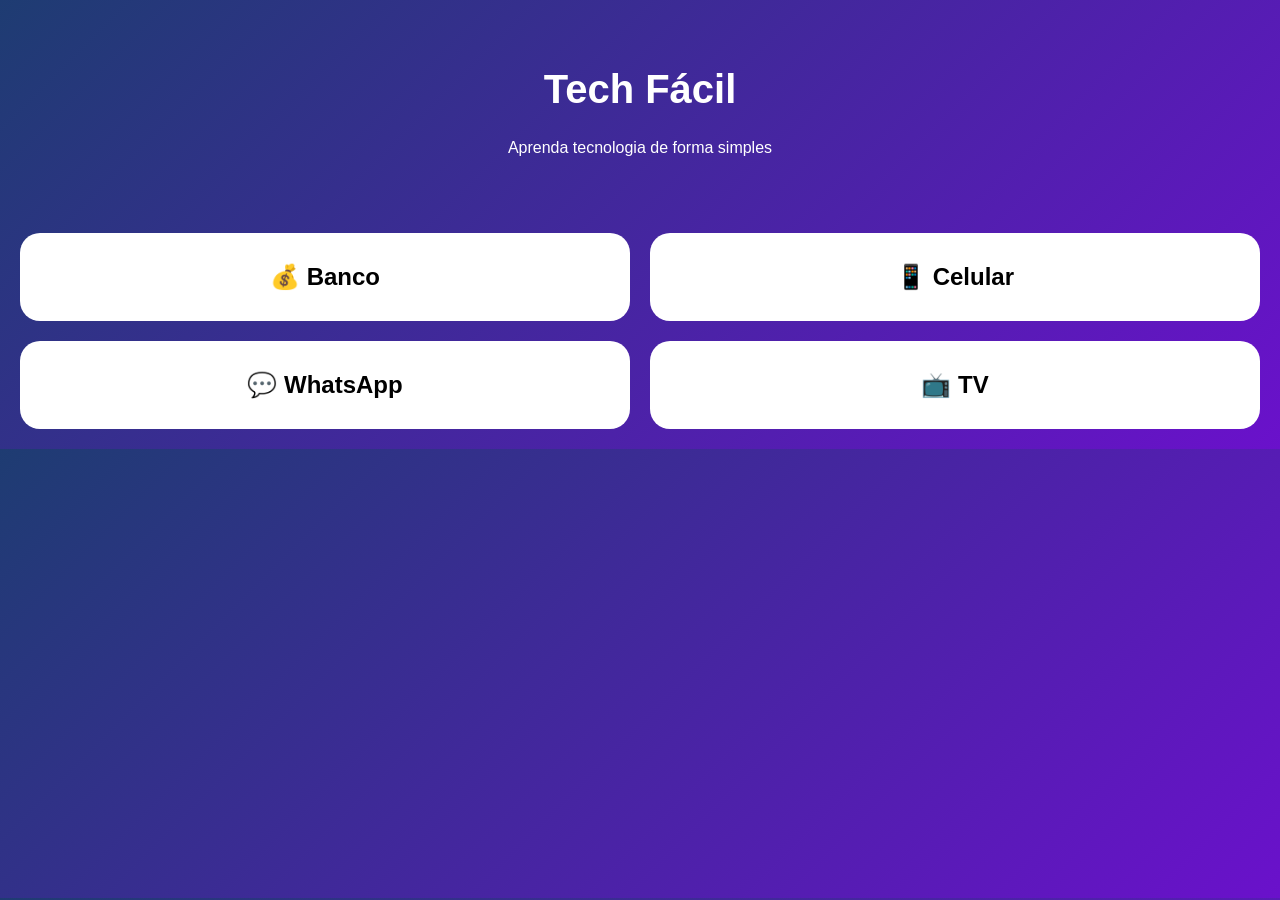
==== index.html @ 009b55b7 "parte do banco feita" ====
<!DOCTYPE html>
<html lang="pt-br">
<head>
    <meta charset="UTF-8">
    <meta name="viewport" content="width=device-width, initial-scale=1.0">
    <title>TechFacil</title>
    <link rel="stylesheet" href="style.css">
</head>
<body>
    <header>
    <h1>Tech Fácil</h1>
    <p>Aprenda tecnologia de forma simples</p>
  </header>

  <main class="menu">
    <a href="./banco/banco.html" class="card">💰 Banco</a>
    <a href="./celular/celular.html" class="card">📱 Celular</a>
    <a href="./aplicativos/app.html" class="card">💬 WhatsApp</a>
    <a href="./tv/tv.html" class="card">📺 TV</a>
  </main>

</body>
</html>
---- style.css ----
body {
  margin: 0;
  font-family: Arial, sans-serif;
  background: linear-gradient(135deg, #1e3c72, #6a11cb);
  color: white;
  text-align: center;
}

header {
  padding: 40px 20px;
}

h1 {
  font-size: 2.5rem;
}

.menu {
  display: grid;
  grid-template-columns: 1fr 1fr;
  gap: 20px;
  padding: 20px;
}

.card {
  background: white;
  color: black;
  padding: 30px;
  border-radius: 20px;
  text-decoration: none;
  font-size: 1.5rem;
  font-weight: bold;
  transition: 0.3s;
}

.card:hover {
  transform: scale(1.05);
}
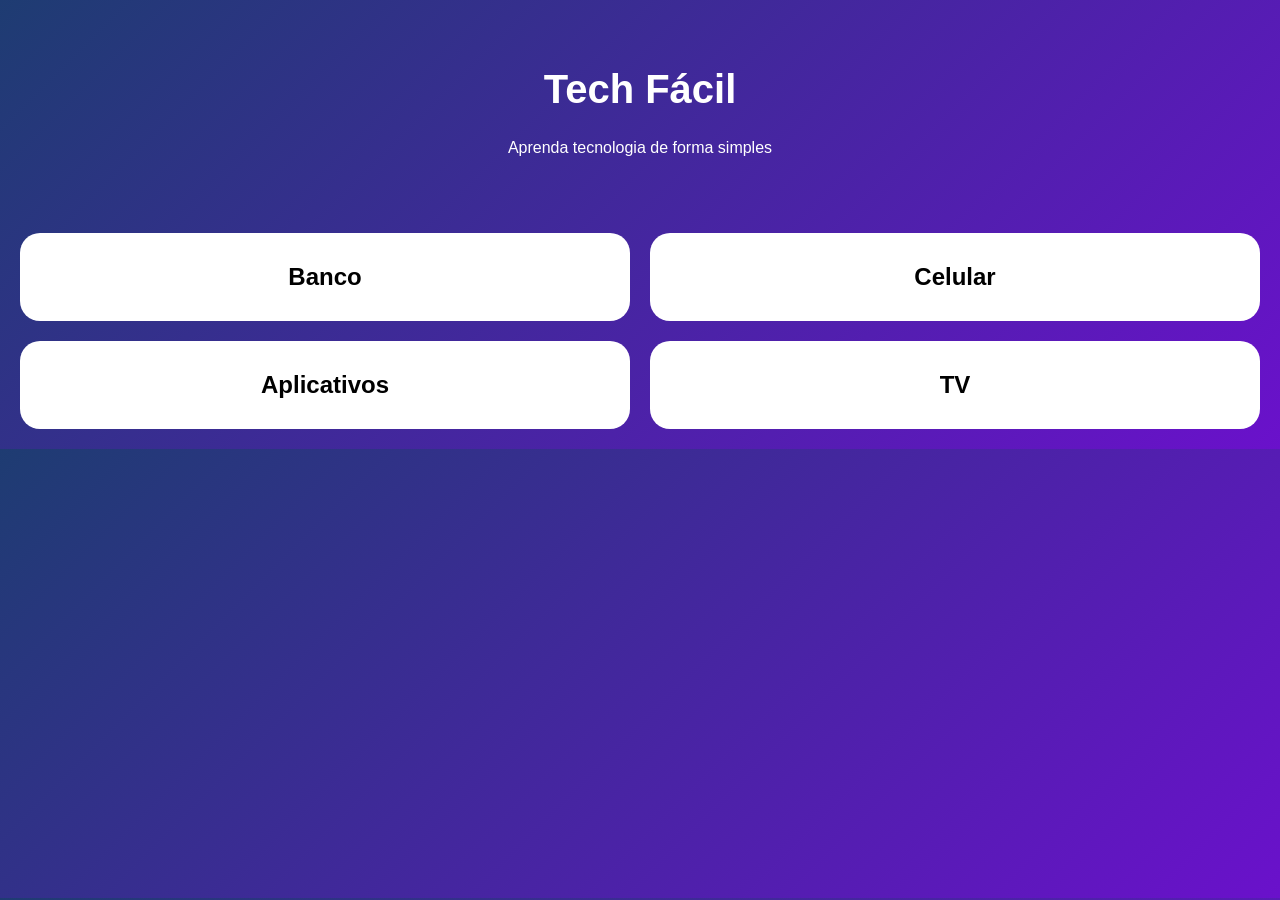
==== commit 27525818: "teste" ====
--- a/index.html
+++ b/index.html
@@ -13,10 +13,10 @@
   </header>
 
   <main class="menu">
-    <a href="./banco/banco.html" class="card">💰 Banco</a>
-    <a href="./celular/celular.html" class="card">📱 Celular</a>
-    <a href="./aplicativos/app.html" class="card">💬 WhatsApp</a>
-    <a href="./tv/tv.html" class="card">📺 TV</a>
+    <a href="./banco/banco.html" class="card">Banco</a>
+    <a href="./celular/celular.html" class="card">Celular</a>
+    <a href="./aplicativos/app.html" class="card">Aplicativos</a>
+    <a href="./tv/tv.html" class="card">TV</a>
   </main>
 
 </body>
